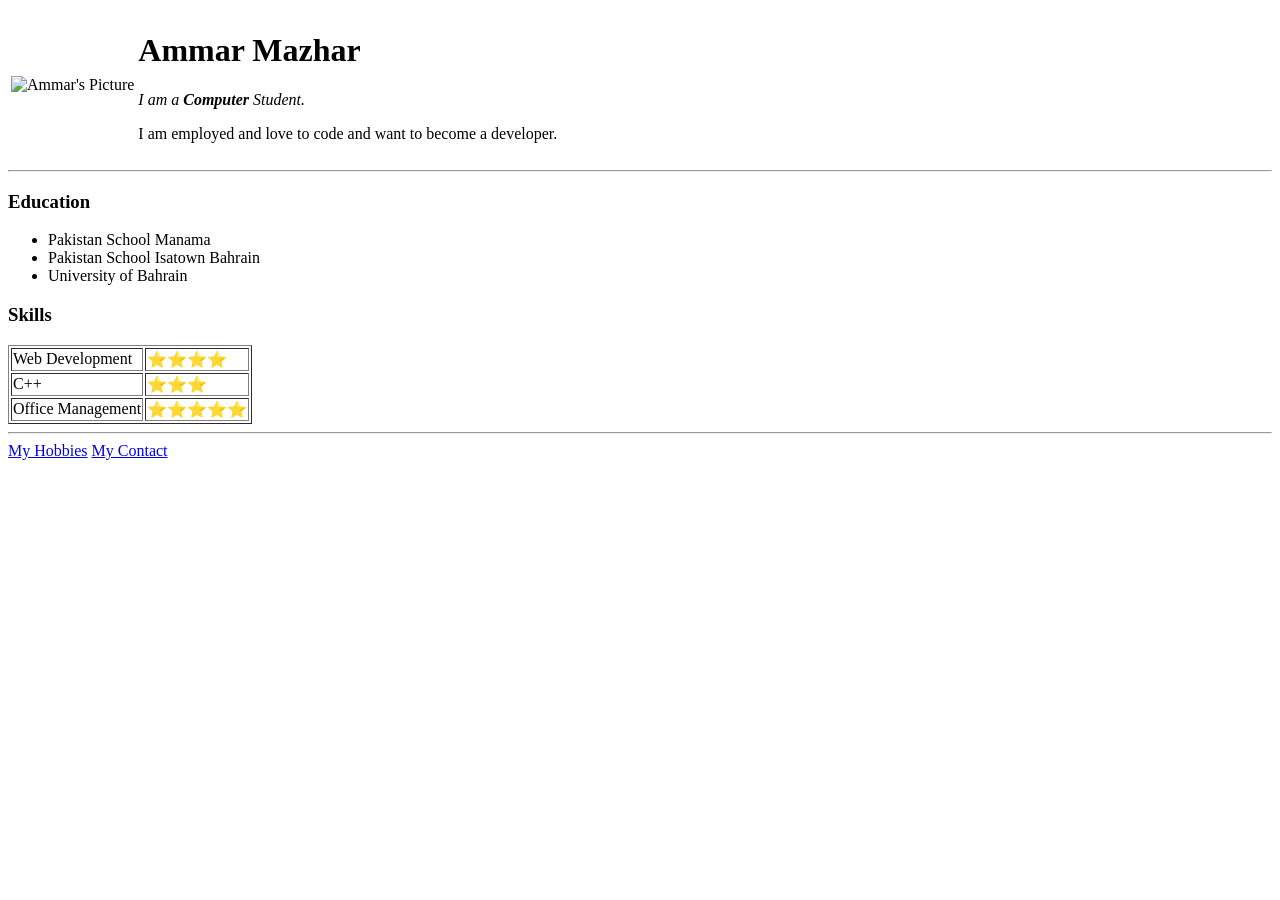
==== index.html @ 7e4cd408 "Added Initial CV files" ====
<!DOCTYPE html>
<html lang="en">

<head>
    <meta charset="UTF-8">
    <meta http-equiv="X-UA-Compatible" content="IE=edge">
    <meta name="viewport" content="width=device-width, initial-scale=1.0">
    <title>Ammar-Personal Site</title>
</head>

<body>
    <table>
        <tr>
            <td><img src="Images\amr.jpg" alt="Ammar's Picture"></td>
            <td>
                <h1>Ammar Mazhar</h1>
                <p><em>I am a <strong>Computer</strong> Student.</em></p>
                <p>I am employed and love to code and want to become a developer.</p>
            </td>
        </tr>
    </table>

    <hr>
    <h3>Education</h3>
    <ul>
        <li>Pakistan School Manama</li>
        <li>Pakistan School Isatown Bahrain</li>
        <li>University of Bahrain</li>
    </ul>

    <h3>Skills</h3>
    <table border="1">
        <tr>
            <td>Web Development</td>
            <td>⭐⭐⭐⭐</td>
        </tr>
        <tr>
            <td>C++</td>
            <td>⭐⭐⭐</td>
        </tr>
        <tr>
            <td>Office Management</td>
            <td>⭐⭐⭐⭐⭐</td>
        </tr>
    </table>
    <hr>
    <a href="#Hobbies.html">My Hobbies</a>
    <a href="#Contact-me.html">My Contact</a>
</body>

</html>
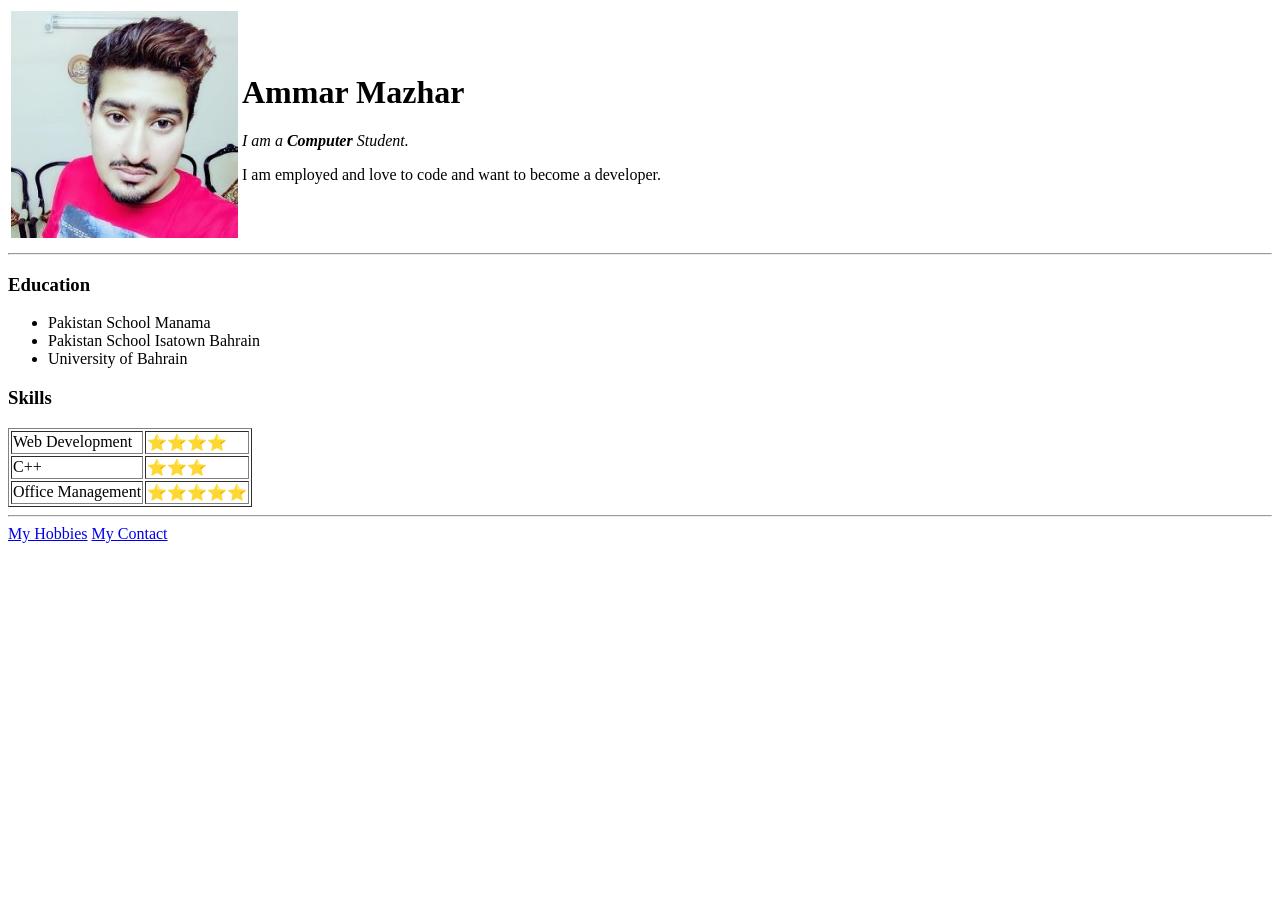
==== commit e53f6236: "Update index.html" ====
--- a/index.html
+++ b/index.html
@@ -11,7 +11,7 @@
 <body>
     <table>
         <tr>
-            <td><img src="Images\amr.jpg" alt="Ammar's Picture"></td>
+            <td><img src="amr.jpg" alt="Ammar's Picture"></td>
             <td>
                 <h1>Ammar Mazhar</h1>
                 <p><em>I am a <strong>Computer</strong> Student.</em></p>
@@ -44,8 +44,8 @@
         </tr>
     </table>
     <hr>
-    <a href="#Hobbies.html">My Hobbies</a>
-    <a href="#Contact-me.html">My Contact</a>
+    <a href="Hobbies.html">My Hobbies</a>
+    <a href="Contact-me.html">My Contact</a>
 </body>
 
-</html>+</html>
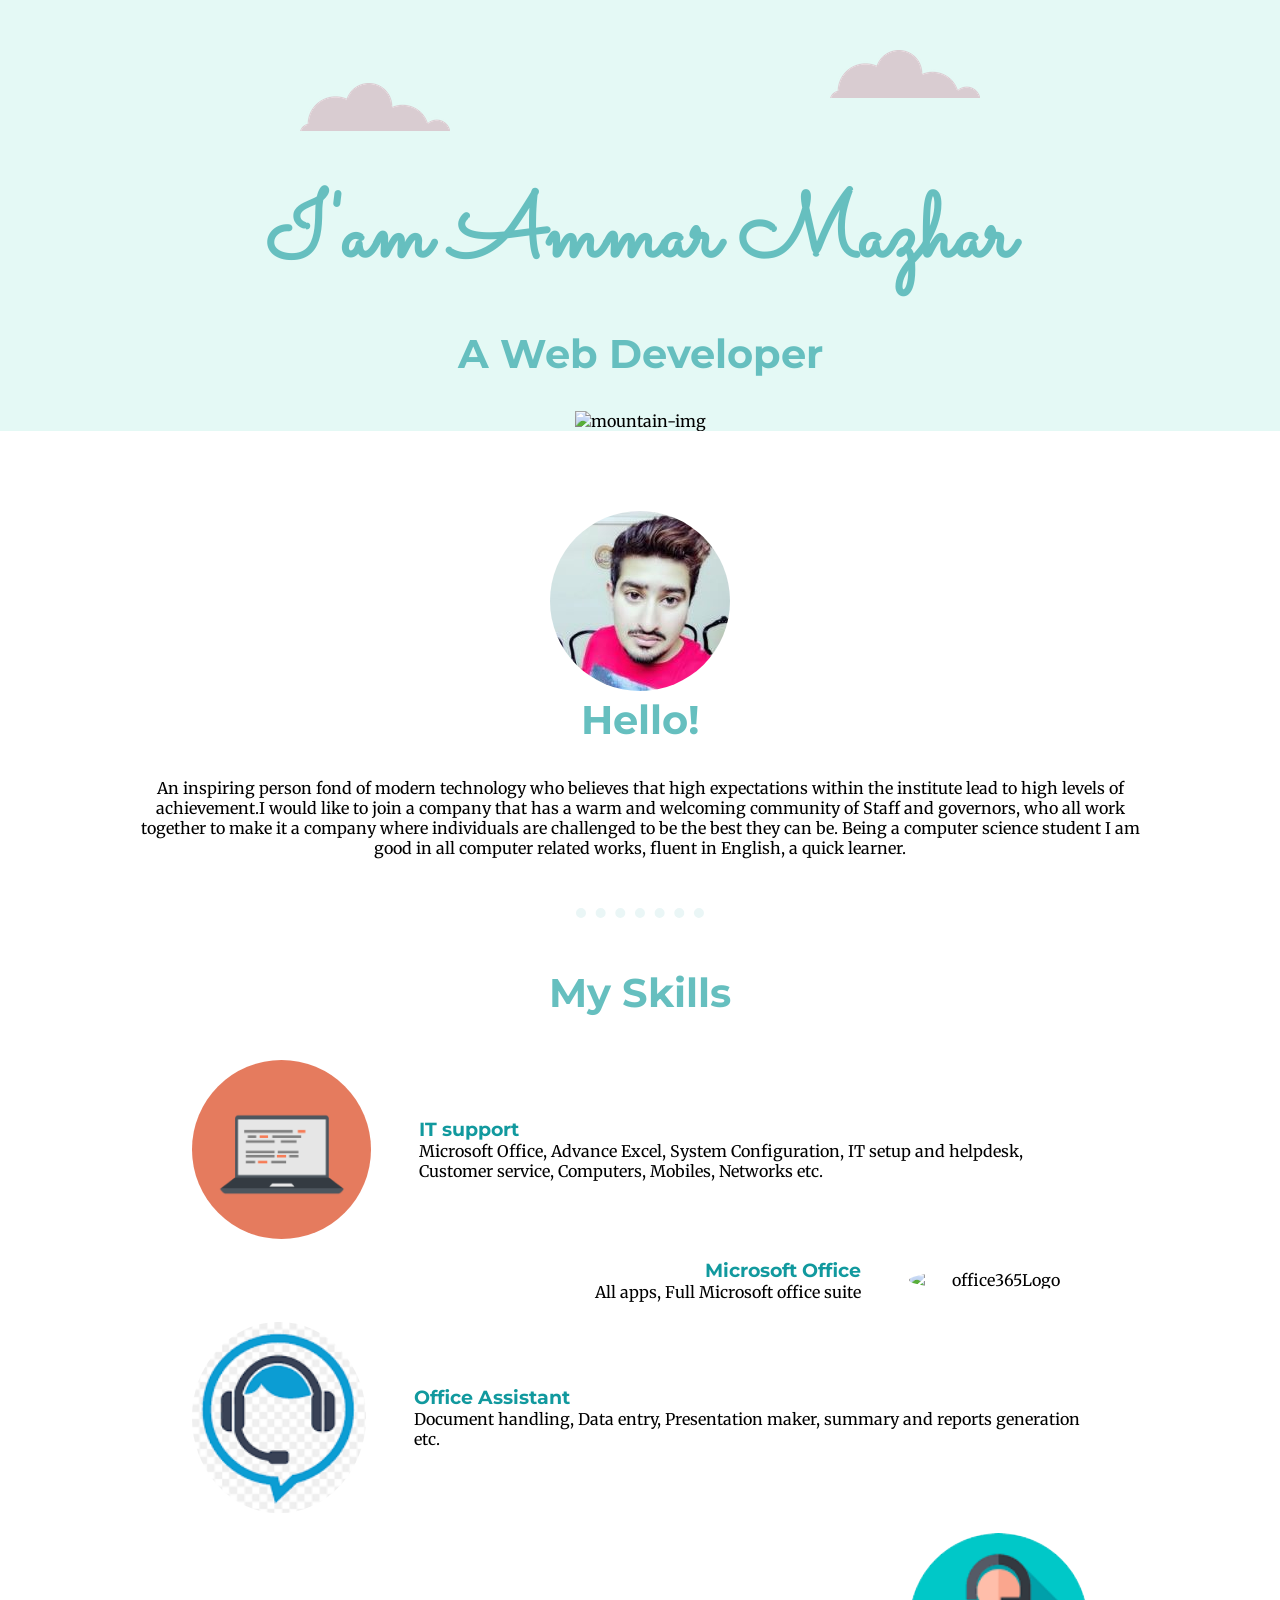
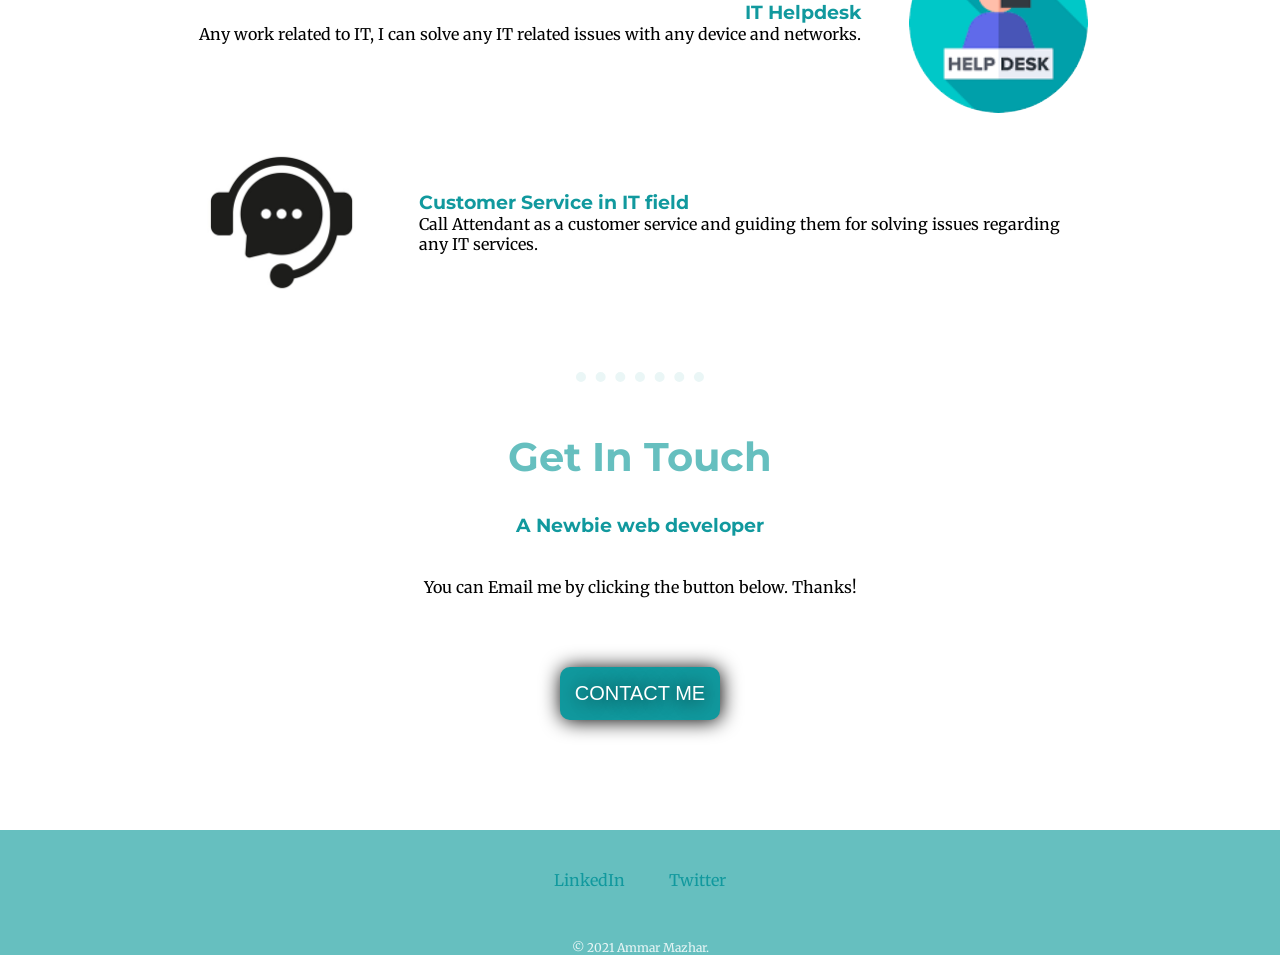
==== commit 833bacb5: "Updated Skills and Images in portfolio page" ====
--- a/index.html
+++ b/index.html
@@ -1,51 +1,123 @@
-<!DOCTYPE html>
-<html lang="en">
-
-<head>
-    <meta charset="UTF-8">
-    <meta http-equiv="X-UA-Compatible" content="IE=edge">
-    <meta name="viewport" content="width=device-width, initial-scale=1.0">
-    <title>Ammar-Personal Site</title>
-</head>
-
-<body>
-    <table>
-        <tr>
-            <td><img src="amr.jpg" alt="Ammar's Picture"></td>
-            <td>
-                <h1>Ammar Mazhar</h1>
-                <p><em>I am a <strong>Computer</strong> Student.</em></p>
-                <p>I am employed and love to code and want to become a developer.</p>
-            </td>
-        </tr>
-    </table>
-
-    <hr>
-    <h3>Education</h3>
-    <ul>
-        <li>Pakistan School Manama</li>
-        <li>Pakistan School Isatown Bahrain</li>
-        <li>University of Bahrain</li>
-    </ul>
-
-    <h3>Skills</h3>
-    <table border="1">
-        <tr>
-            <td>Web Development</td>
-            <td>⭐⭐⭐⭐</td>
-        </tr>
-        <tr>
-            <td>C++</td>
-            <td>⭐⭐⭐</td>
-        </tr>
-        <tr>
-            <td>Office Management</td>
-            <td>⭐⭐⭐⭐⭐</td>
-        </tr>
-    </table>
-    <hr>
-    <a href="Hobbies.html">My Hobbies</a>
-    <a href="Contact-me.html">My Contact</a>
-</body>
-
-</html>
+<!DOCTYPE html>
+<html lang="en">
+  <head>
+    <meta charset="UTF-8" />
+    <meta http-equiv="X-UA-Compatible" content="IE=edge" />
+    <meta name="viewport" content="width=device-width, initial-scale=1.0" />
+    <title>Ammar Mazhar</title>
+    <link rel="stylesheet" href="css/styles.css" />
+    <link rel="icon" src="favicon.ico" />
+    <link rel="preconnect" href="https://fonts.gstatic.com" />
+    <link
+      href="https://fonts.googleapis.com/css2?family=Merriweather:wght@300;400&family=Montserrat:wght@100;300&family=Sacramento&display=swap"
+      rel="stylesheet"
+    />
+  </head>
+
+  <body>
+    <div class="top-div">
+      <img class="top-cloud" src="Images/cloud.png" alt="cloud-img" />
+      <h1>I'am Ammar Mazhar</h1>
+      <h2>A Web Developer</h2>
+      <img class="bottom-cloud" src="Images/cloud.png" alt="cloud-img" />
+      <img src="Images/mountain.png" alt="mountain-img" />
+    </div>
+    <div class="middle-container">
+      <div class="profile">
+        <img class="profile-pic" src="Images\amr.jpg" alt="Profile-picture" />
+        <h2>Hello!</h2>
+        <p class="intro">
+          An inspiring person fond of modern technology who believes that high
+          expectations within the institute lead to high levels of achievement.I
+          would like to join a company that has a warm and welcoming community
+          of Staff and governors, who all work together to make it a company
+          where individuals are challenged to be the best they can be. Being a
+          computer science student I am good in all computer related works,
+          fluent in English, a quick learner.
+        </p>
+      </div>
+      <hr />
+      <div class="skills">
+        <h2>My Skills</h2>
+        <div class="skill-row">
+          <img
+            class="image"
+            src="Images\computer.png"
+            alt="A-computer-Picture"
+          />
+          <div class="Skills_text_group">
+            <h3 class="skills__subheading">IT support</h3>
+            <p>
+              Microsoft Office, Advance Excel, System Configuration, IT setup
+              and helpdesk, Customer service, Computers, Mobiles, Networks etc.
+            </p>
+          </div>
+        </div>
+        <div class="skill-row leftside">
+          <img class="image" src="Images\office.jpeg" alt="office365Logo" />
+          <div class="Skills_text_group_left">
+            <h3 class="skills__subheading">Microsoft Office</h3>
+            <p>All apps, Full Microsoft office suite</p>
+          </div>
+        </div>
+        <div class="skill-row">
+          <img
+            class="image"
+            src="Images\Office_assistant.png"
+            alt="Office_assistant"
+          />
+          <div class="Skills_text_group">
+            <h3 class="skills__subheading">Office Assistant</h3>
+            <p>
+              Document handling, Data entry, Presentation maker, summary and
+              reports generation etc.
+            </p>
+          </div>
+        </div>
+        <div class="skill-row leftside">
+          <img class="image" src="Images\IT_Helpdesk.png" alt="IT_Helpdesk" />
+          <div class="Skills_text_group_left">
+            <h3 class="skills__subheading">IT Helpdesk</h3>
+            <p>
+              Any work related to IT, I can solve any IT related issues with any
+              device and networks.
+            </p>
+          </div>
+        </div>
+        <div class="skill-row">
+          <img
+            class="image"
+            src="Images\Customer_service.jpg"
+            alt="Customer_service"
+          />
+          <div class="Skills_text_group">
+            <h3 class="skills__subheading">Customer Service in IT field</h3>
+            <p>
+              Call Attendant as a customer service and guiding them for solving
+              issues regarding any IT services.
+            </p>
+          </div>
+        </div>
+      </div>
+      <hr />
+      <div class="contact-me">
+        <h2>Get In Touch</h2>
+        <h3>A Newbie web developer</h3>
+        <p class="bottom-msg">
+          You can Email me by clicking the button below. Thanks!
+        </p>
+        <a class="BUTTON" href="mailto:ammar.mazhar72@yahoo.com">CONTACT ME</a>
+      </div>
+    </div>
+
+    <div class="bottom-container">
+      <a
+        class="footer-link"
+        href="https://www.linkedin.com/in/ammar-mazhar-41b33768/"
+        >LinkedIn</a
+      >
+      <a class="footer-link" href="https://twitter.com/amrmzr/">Twitter</a>
+      <p class="footer-note">© 2021 Ammar Mazhar.</p>
+    </div>
+  </body>
+</html>
--- a/css/styles.css
+++ b/css/styles.css
@@ -0,0 +1,170 @@
+body {
+  margin: 0;
+  text-align: center;
+  font-family: "Merriweather", serif;
+  box-sizing: border-box;
+}
+
+.top-div {
+  background-color: #e4f9f5;
+  position: relative;
+  padding-top: 100px;
+}
+
+p {
+  display: block;
+  margin: 0;
+}
+
+h1 {
+  color: #66bfbf;
+  font-size: 5.6rem;
+  margin: 50px auto 0;
+  font-family: "Sacramento", cursive;
+  line-height: 2;
+}
+.Skills_text_group {
+  text-align: left;
+  margin-left: 3rem;
+}
+h2 {
+  color: #66bfbf;
+  margin-top: 0;
+  font-size: 2.5rem;
+  font-family: "Montserrat", sans-serif;
+  font-weight: bolder;
+}
+
+h3 {
+  color: #11999e;
+  font-family: "Montserrat", sans-serif;
+  font-weight: bolder;
+}
+
+.skills__subheading {
+  display: block;
+  margin: 0;
+}
+a {
+  color: #11999e;
+  text-decoration: none;
+}
+
+a:hover {
+  color: #eaf6f6;
+}
+
+.bottom-msg {
+  width: 50%;
+  margin: 40px auto;
+}
+
+.skill-row {
+  display: inline-flex;
+  width: 70%;
+  margin: 10px auto 10px auto;
+  align-items: center;
+}
+
+.image {
+  border-radius: 100%;
+  width: 20%;
+}
+.leftside {
+  flex-direction: row-reverse;
+}
+.Skills_text_group_left {
+  text-align: right;
+  margin-right: 3rem;
+}
+
+.profile-pic {
+  border-radius: 100%;
+}
+
+.middle-container {
+  margin: 80px 0;
+}
+
+.intro {
+  width: 80%;
+  margin: auto;
+}
+
+.bottom-container {
+  background-color: #66bfbf;
+  padding: 40px 0 0;
+}
+
+.footer-link {
+  margin: 40px 20px;
+  color: #11999e;
+}
+
+.footer-note {
+  color: #eaf6f6;
+  margin: 50px auto 5px;
+  font-size: 0.75rem;
+}
+
+.bottom-cloud {
+  position: absolute;
+  left: 300px;
+  bottom: 300px;
+}
+
+.top-cloud {
+  position: absolute;
+  right: 300px;
+  top: 50px;
+}
+
+hr {
+  border-style: none;
+  border-top-style: dotted;
+  color: #eaf6f6;
+  height: 0;
+  width: 10%;
+  border-width: 10px;
+  margin: 50px auto;
+}
+
+.BUTTON {
+  margin: 30px auto;
+  background: #11999e;
+  background-image: -webkit-linear-gradient(top, #11999e);
+  background-image: -moz-linear-gradient(top, #11999e);
+  background-image: -ms-linear-gradient(top, #11999e);
+  background-image: -o-linear-gradient(top, #11999e);
+  background-image: -webkit-gradient(to bottom, #11999e);
+  -webkit-border-radius: 20px;
+  -moz-border-radius: 20px;
+  border-radius: 10px;
+  color: #ffffff;
+  font-family: Arial;
+  font-size: 20px;
+  font-weight: 100;
+  padding: 15px;
+  -webkit-box-shadow: 1px 1px 20px 0 #000000;
+  -moz-box-shadow: 1px 1px 20px 0 #000000;
+  box-shadow: 1px 1px 20px 0 #000000;
+  text-shadow: 1px 1px 20px #000000;
+  border: solid #337fed 0;
+  text-decoration: none;
+  display: inline-block;
+  cursor: pointer;
+  text-align: center;
+}
+
+.BUTTON:hover {
+  background: #57c6ca;
+  background-image: -webkit-linear-gradient(top, #57c6ca, #57c6ca);
+  background-image: -moz-linear-gradient(top, #57c6ca, #57c6ca);
+  background-image: -ms-linear-gradient(top, #57c6ca, #57c6ca);
+  background-image: -o-linear-gradient(top, #57c6ca, #57c6ca);
+  background-image: -webkit-gradient(to bottom, #57c6ca, #57c6ca);
+  -webkit-border-radius: 10px;
+  -moz-border-radius: 10px;
+  border-radius: 10px;
+  text-decoration: none;
+}
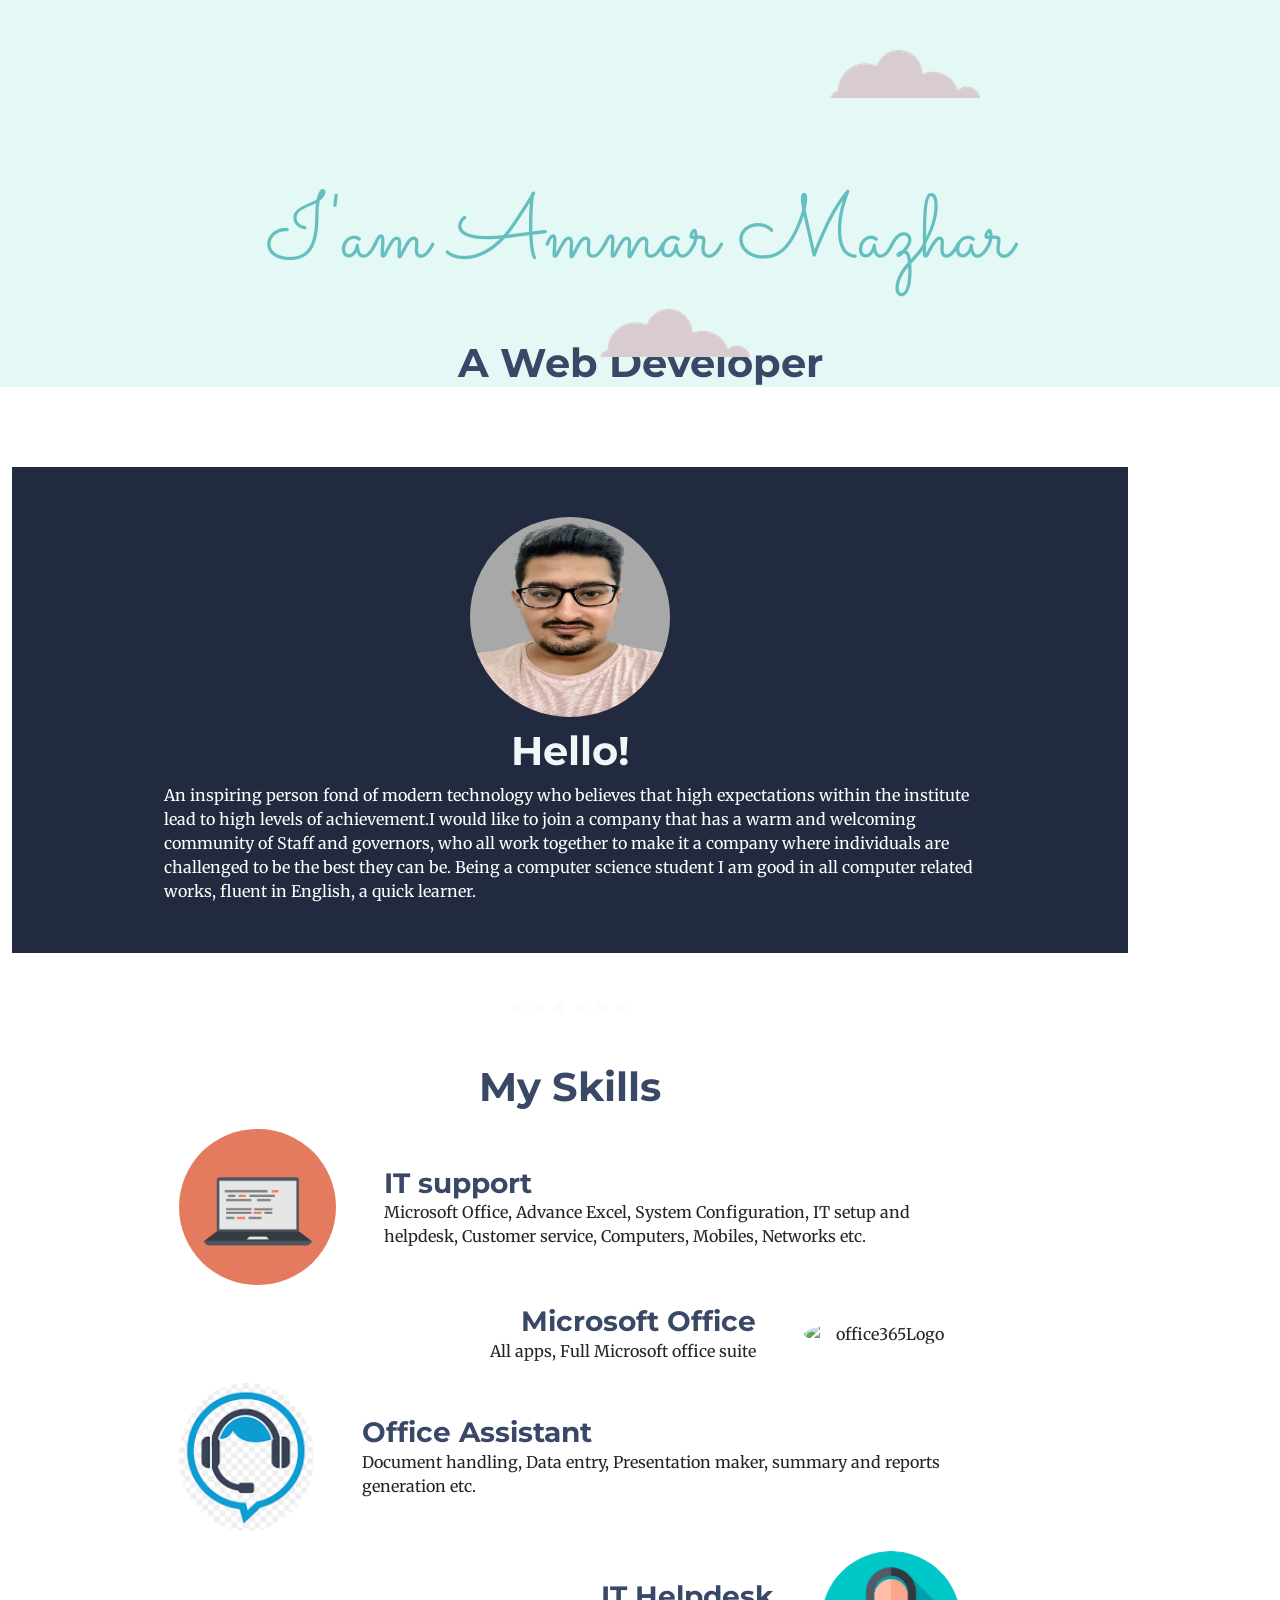
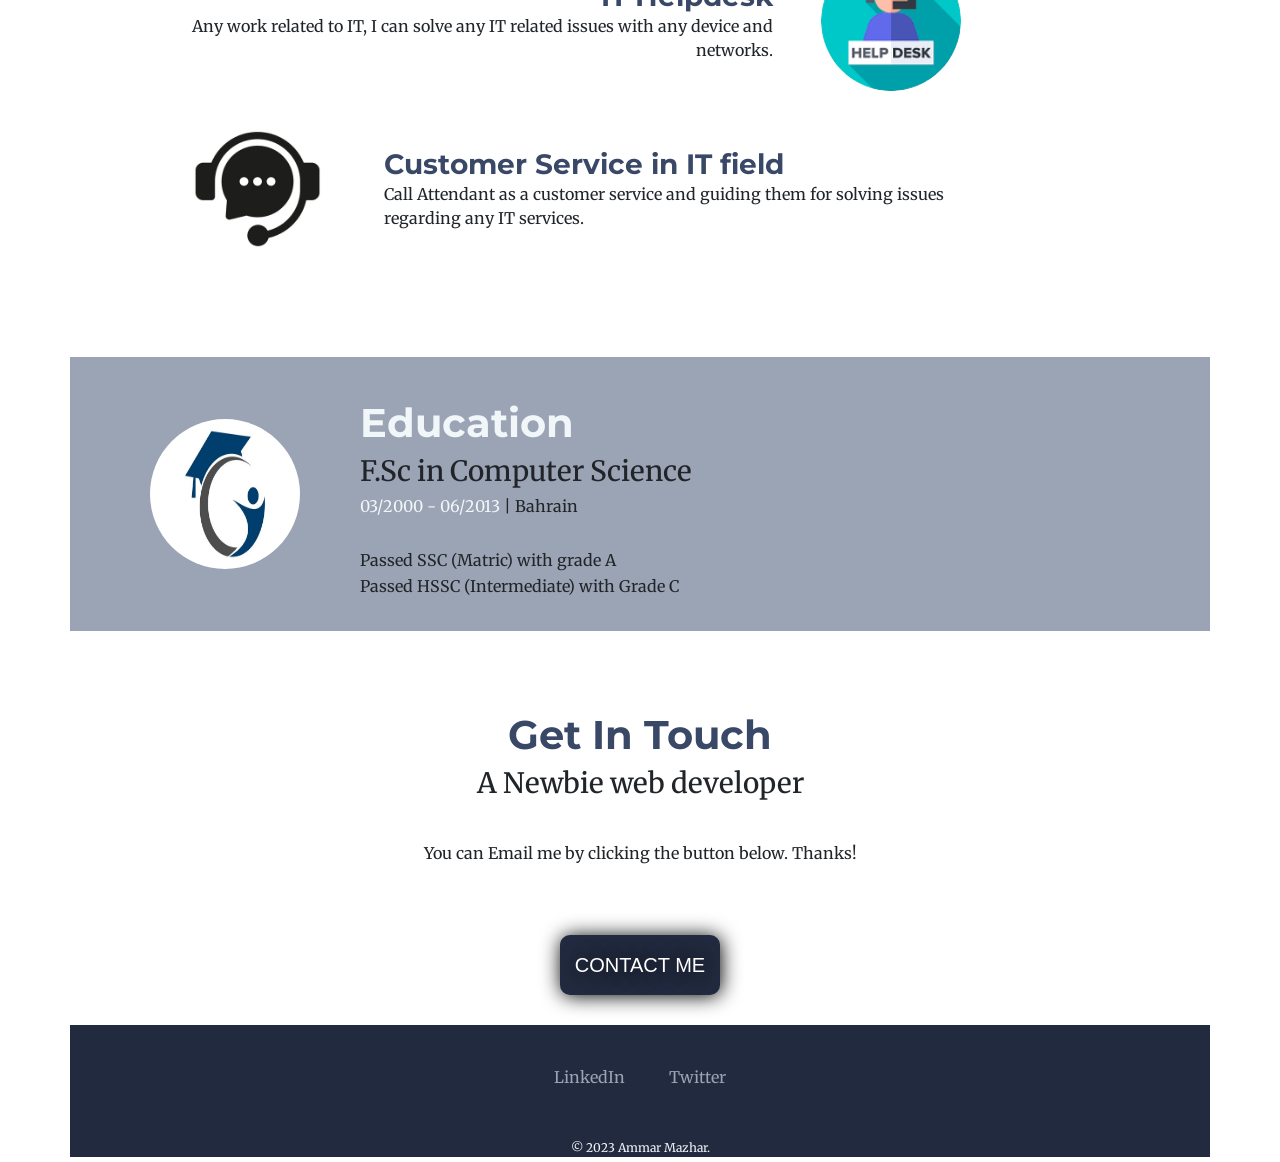
==== commit 406e6239: "update portfolio for mobile responsive devices" ====
--- a/index.html
+++ b/index.html
@@ -3,28 +3,32 @@
   <head>
     <meta charset="UTF-8" />
     <meta http-equiv="X-UA-Compatible" content="IE=edge" />
-    <meta name="viewport" content="width=device-width, initial-scale=1.0" />
+    <meta name="viewport" content="width=device-width, initial-scale=1" />
     <title>Ammar Mazhar</title>
-    <link rel="stylesheet" href="css/styles.css" />
     <link rel="icon" src="favicon.ico" />
     <link rel="preconnect" href="https://fonts.gstatic.com" />
     <link
       href="https://fonts.googleapis.com/css2?family=Merriweather:wght@300;400&family=Montserrat:wght@100;300&family=Sacramento&display=swap"
       rel="stylesheet"
     />
+    <link
+      href="https://cdn.jsdelivr.net/npm/bootstrap@5.3.0-alpha3/dist/css/bootstrap.min.css"
+      rel="stylesheet"
+      integrity="sha384-KK94CHFLLe+nY2dmCWGMq91rCGa5gtU4mk92HdvYe+M/SXH301p5ILy+dN9+nJOZ"
+      crossorigin="anonymous"
+    />
+    <link rel="stylesheet" href="css/styles.css" />
   </head>
-
   <body>
     <div class="top-div">
       <img class="top-cloud" src="Images/cloud.png" alt="cloud-img" />
       <h1>I'am Ammar Mazhar</h1>
       <h2>A Web Developer</h2>
       <img class="bottom-cloud" src="Images/cloud.png" alt="cloud-img" />
-      <img src="Images/mountain.png" alt="mountain-img" />
     </div>
-    <div class="middle-container">
+    <div class="middle-container container">
       <div class="profile">
-        <img class="profile-pic" src="Images\amr.jpg" alt="Profile-picture" />
+        <img class="profile-pic" src="Images\amr.png" alt="Profile-picture" />
         <h2>Hello!</h2>
         <p class="intro">
           An inspiring person fond of modern technology who believes that high
@@ -37,7 +41,7 @@
         </p>
       </div>
       <hr />
-      <div class="skills">
+      <div class="skills" id="skill">
         <h2>My Skills</h2>
         <div class="skill-row">
           <img
@@ -99,25 +103,41 @@
           </div>
         </div>
       </div>
-      <hr />
-      <div class="contact-me">
-        <h2>Get In Touch</h2>
-        <h3>A Newbie web developer</h3>
-        <p class="bottom-msg">
-          You can Email me by clicking the button below. Thanks!
+    </div>
+    <div class="third-container container">
+      <img class="edu_img" src="Images/edu.jpg" alt="education-degree" />
+      <div class="education container">
+        <h2>Education</h2>
+        <h3>F.Sc in Computer Science</h3>
+        <p class="date_period">
+          <span class="colored-text">03/2000 - 06/2013</span> | Bahrain
         </p>
-        <a class="BUTTON" href="mailto:ammar.mazhar72@yahoo.com">CONTACT ME</a>
+        <p class="sc">Passed SSC (Matric) with grade A</p>
+        <p class="sc">Passed HSSC (Intermediate) with Grade C</p>
       </div>
     </div>
-
-    <div class="bottom-container">
+    <div class="experience container"></div>
+    <div class="contact-me">
+      <h2>Get In Touch</h2>
+      <h3>A Newbie web developer</h3>
+      <p class="bottom-msg">
+        You can Email me by clicking the button below. Thanks!
+      </p>
+      <a class="BUTTON" href="mailto:ammar.mazhar72@yahoo.com">CONTACT ME</a>
+    </div>
+    <div class="bottom-container container">
       <a
         class="footer-link"
         href="https://www.linkedin.com/in/ammar-mazhar-41b33768/"
         >LinkedIn</a
       >
       <a class="footer-link" href="https://twitter.com/amrmzr/">Twitter</a>
-      <p class="footer-note">© 2021 Ammar Mazhar.</p>
+      <p class="footer-note">© 2023 Ammar Mazhar.</p>
     </div>
+    <script
+      src="https://cdn.jsdelivr.net/npm/bootstrap@5.3.0-alpha3/dist/js/bootstrap.bundle.min.js"
+      integrity="sha384-ENjdO4Dr2bkBIFxQpeoTz1HIcje39Wm4jDKdf19U8gI4ddQ3GYNS7NTKfAdVQSZe"
+      crossorigin="anonymous"
+    ></script>
   </body>
 </html>
--- a/css/styles.css
+++ b/css/styles.css
@@ -11,7 +11,7 @@
   padding-top: 100px;
 }
 
-p {
+.skill-row p {
   display: block;
   margin: 0;
 }
@@ -27,16 +27,22 @@
   text-align: left;
   margin-left: 3rem;
 }
+.profile {
+  background-color: #212a3e;
+  padding: 50px;
+}
 h2 {
-  color: #66bfbf;
-  margin-top: 0;
+  color: #394867;
+  margin-top: 10px;
   font-size: 2.5rem;
   font-family: "Montserrat", sans-serif;
   font-weight: bolder;
 }
-
-h3 {
-  color: #11999e;
+.profile > h2 {
+  color: #f1f6f9;
+}
+
+.skill-row h3 {
   font-family: "Montserrat", sans-serif;
   font-weight: bolder;
 }
@@ -44,9 +50,10 @@
 .skills__subheading {
   display: block;
   margin: 0;
+  color: #394867;
 }
 a {
-  color: #11999e;
+  color: #394867;
   text-decoration: none;
 }
 
@@ -80,37 +87,77 @@
 
 .profile-pic {
   border-radius: 100%;
+  width: 200px;
+  height: 200px;
 }
 
 .middle-container {
   margin: 80px 0;
 }
-
+.third-container {
+  background-color: #9ba4b5;
+  margin: 80px auto;
+  display: flex;
+  align-items: center;
+  justify-content: center;
+  padding: 2rem;
+}
+.third-container h2 {
+  color: #f1f6f9;
+  width: 100%;
+}
+
+.date_period {
+  margin-bottom: 2rem;
+  line-height: 1.2;
+}
+.education {
+  text-align: left;
+}
+.edu_img {
+  width: 150px;
+  height: 150px;
+  border-radius: 100%;
+  margin: 0 3rem;
+}
+@media (max-width: 460px) {
+  .edu_img {
+    margin: 0 0.5rem;
+  }
+}
+.sc {
+  margin: 0.1rem 0;
+}
 .intro {
   width: 80%;
   margin: auto;
+  color: #fff;
+  text-align: left;
 }
 
 .bottom-container {
-  background-color: #66bfbf;
+  background-color: #212a3e;
   padding: 40px 0 0;
 }
 
+.colored-text {
+  color: #f1f6f9;
+}
 .footer-link {
   margin: 40px 20px;
-  color: #11999e;
+  color: #9ba4b5;
 }
 
 .footer-note {
-  color: #eaf6f6;
+  color: #f1f6f9;
   margin: 50px auto 5px;
   font-size: 0.75rem;
 }
 
 .bottom-cloud {
   position: absolute;
-  left: 300px;
-  bottom: 300px;
+  left: 600px;
+  bottom: 30px;
 }
 
 .top-cloud {
@@ -118,11 +165,16 @@
   right: 300px;
   top: 50px;
 }
-
+@media (max-width: 720px) {
+  .bottom-cloud,
+  .top-cloud {
+    display: none;
+  }
+}
 hr {
   border-style: none;
   border-top-style: dotted;
-  color: #eaf6f6;
+  color: #f1f6f9;
   height: 0;
   width: 10%;
   border-width: 10px;
@@ -131,16 +183,16 @@
 
 .BUTTON {
   margin: 30px auto;
-  background: #11999e;
-  background-image: -webkit-linear-gradient(top, #11999e);
-  background-image: -moz-linear-gradient(top, #11999e);
-  background-image: -ms-linear-gradient(top, #11999e);
-  background-image: -o-linear-gradient(top, #11999e);
-  background-image: -webkit-gradient(to bottom, #11999e);
+  background: #212a3e;
+  background-image: -webkit-linear-gradient(top, #212a3e);
+  background-image: -moz-linear-gradient(top, #212a3e);
+  background-image: -ms-linear-gradient(top, #212a3e);
+  background-image: -o-linear-gradient(top, #212a3e);
+  background-image: -webkit-gradient(to bottom, #212a3e);
   -webkit-border-radius: 20px;
   -moz-border-radius: 20px;
   border-radius: 10px;
-  color: #ffffff;
+  color: #fff;
   font-family: Arial;
   font-size: 20px;
   font-weight: 100;
@@ -149,7 +201,7 @@
   -moz-box-shadow: 1px 1px 20px 0 #000000;
   box-shadow: 1px 1px 20px 0 #000000;
   text-shadow: 1px 1px 20px #000000;
-  border: solid #337fed 0;
+  border: solid #212a3e 0;
   text-decoration: none;
   display: inline-block;
   cursor: pointer;
@@ -157,12 +209,12 @@
 }
 
 .BUTTON:hover {
-  background: #57c6ca;
-  background-image: -webkit-linear-gradient(top, #57c6ca, #57c6ca);
-  background-image: -moz-linear-gradient(top, #57c6ca, #57c6ca);
-  background-image: -ms-linear-gradient(top, #57c6ca, #57c6ca);
-  background-image: -o-linear-gradient(top, #57c6ca, #57c6ca);
-  background-image: -webkit-gradient(to bottom, #57c6ca, #57c6ca);
+  background: #9ba4b5;
+  background-image: -webkit-linear-gradient(top, #9ba4b5, #9ba4b5);
+  background-image: -moz-linear-gradient(top, #9ba4b5, #9ba4b5);
+  background-image: -ms-linear-gradient(top, #9ba4b5, #9ba4b5);
+  background-image: -o-linear-gradient(top, #9ba4b5, #9ba4b5);
+  background-image: -webkit-gradient(to bottom, #9ba4b5, #9ba4b5);
   -webkit-border-radius: 10px;
   -moz-border-radius: 10px;
   border-radius: 10px;
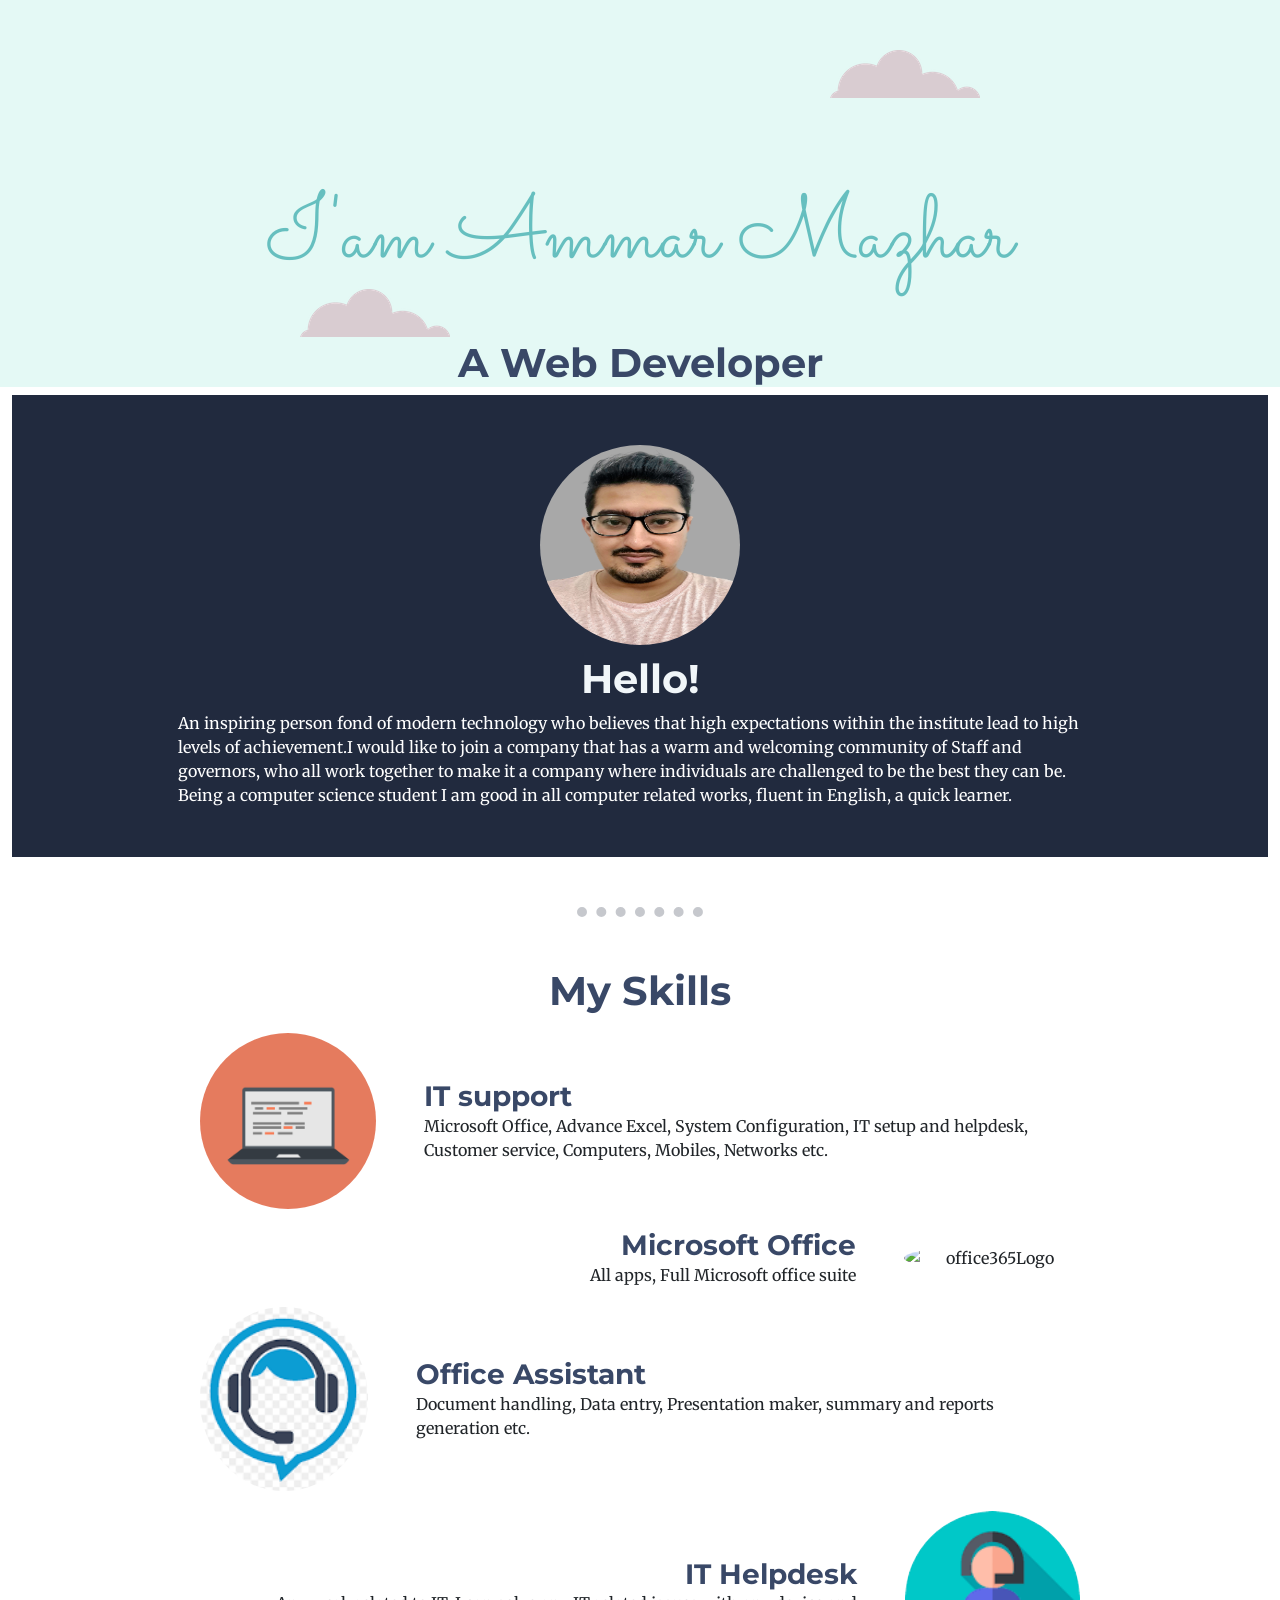
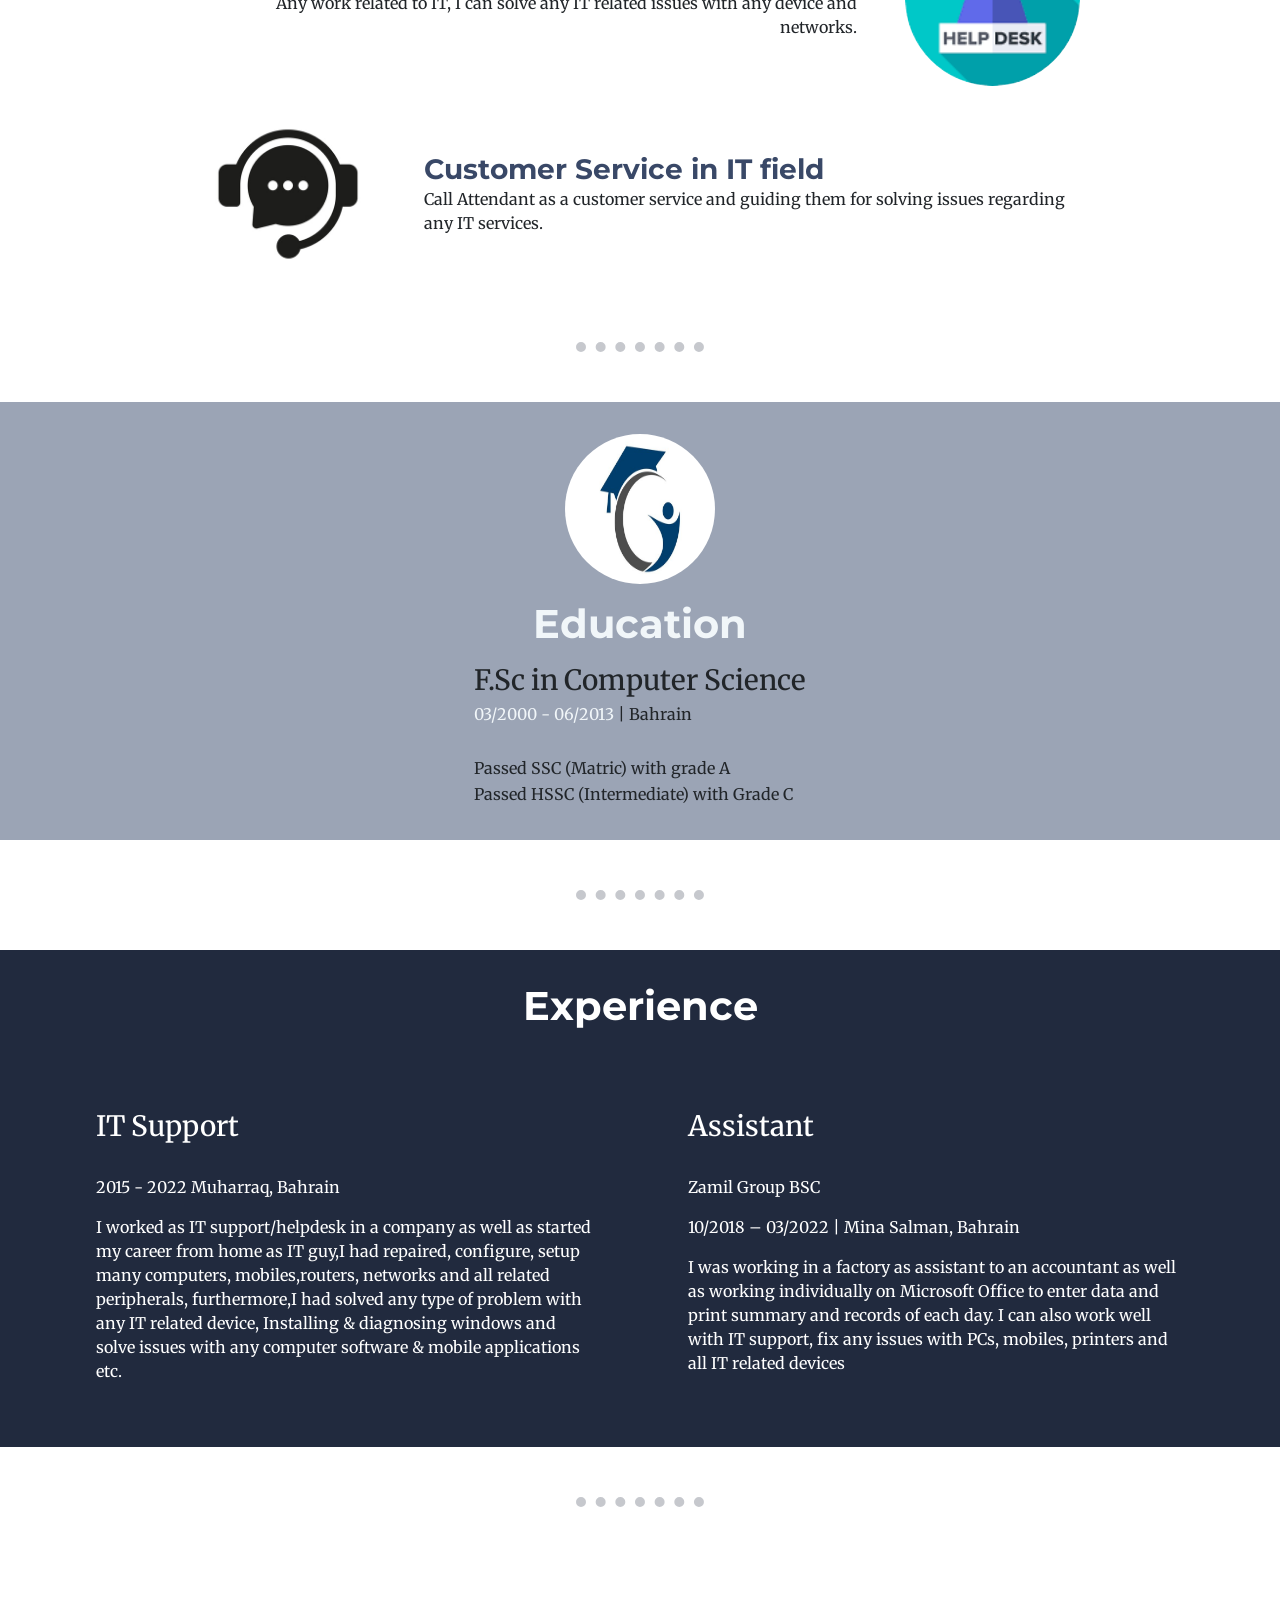
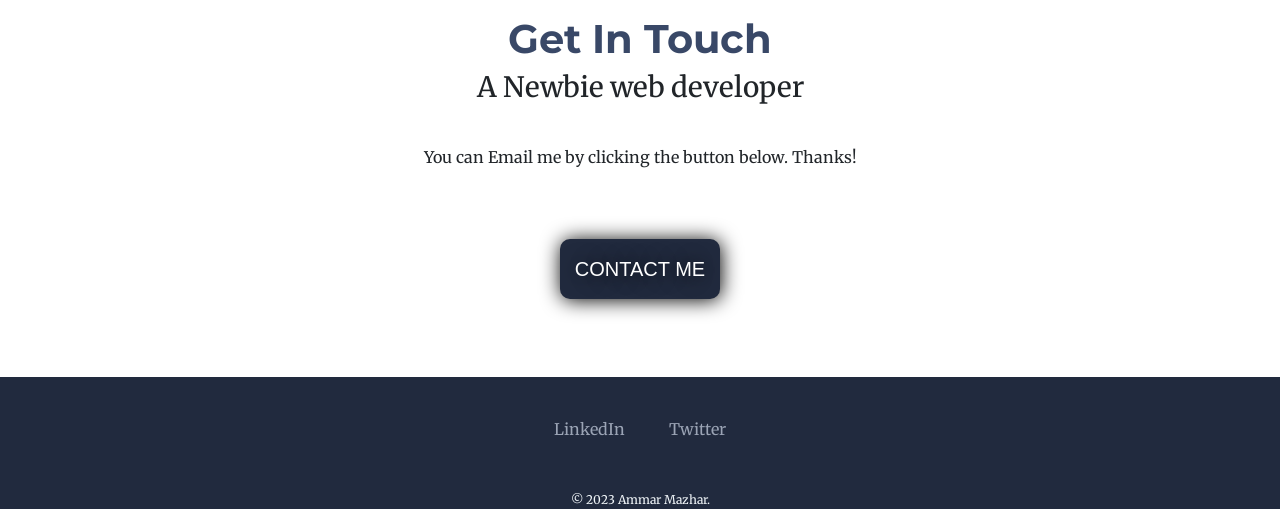
==== commit 28cfe02b: "Update CV with more details and update responsive design" ====
--- a/index.html
+++ b/index.html
@@ -26,7 +26,7 @@
       <h2>A Web Developer</h2>
       <img class="bottom-cloud" src="Images/cloud.png" alt="cloud-img" />
     </div>
-    <div class="middle-container container">
+    <div class="middle-container container-fluid">
       <div class="profile">
         <img class="profile-pic" src="Images\amr.png" alt="Profile-picture" />
         <h2>Hello!</h2>
@@ -104,10 +104,11 @@
         </div>
       </div>
     </div>
-    <div class="third-container container">
+    <hr />
+    <div class="third-container container-fluid">
       <img class="edu_img" src="Images/edu.jpg" alt="education-degree" />
-      <div class="education container">
-        <h2>Education</h2>
+      <h2>Education</h2>
+      <div class="education">
         <h3>F.Sc in Computer Science</h3>
         <p class="date_period">
           <span class="colored-text">03/2000 - 06/2013</span> | Bahrain
@@ -116,7 +117,38 @@
         <p class="sc">Passed HSSC (Intermediate) with Grade C</p>
       </div>
     </div>
-    <div class="experience container"></div>
+    <hr />
+    <div class="experience">
+      <h2>Experience</h2>
+      <div class="container-exp">
+        <div class="exp_group">
+          <h3>IT Support</h3>
+          <p>2015 - 2022 Muharraq, Bahrain</p>
+          <p>
+            I worked as IT support/helpdesk in a company as well as started my
+            career from home as IT guy,I had repaired, configure, setup many
+            computers, mobiles,routers, networks and all related peripherals,
+            furthermore,I had solved any type of problem with any IT related
+            device, Installing & diagnosing windows and solve issues with any
+            computer software & mobile applications etc.
+          </p>
+        </div>
+
+        <div class="exp_group">
+          <h3>Assistant</h3>
+          <p>Zamil Group BSC</p>
+          <p>10/2018 – 03/2022 | Mina Salman, Bahrain</p>
+          <p>
+            I was working in a factory as assistant to an accountant as well as
+            working individually on Microsoft Office to enter data and print
+            summary and records of each day. I can also work well with IT
+            support, fix any issues with PCs, mobiles, printers and all IT
+            related devices
+          </p>
+        </div>
+      </div>
+    </div>
+    <hr />
     <div class="contact-me">
       <h2>Get In Touch</h2>
       <h3>A Newbie web developer</h3>
@@ -125,7 +157,7 @@
       </p>
       <a class="BUTTON" href="mailto:ammar.mazhar72@yahoo.com">CONTACT ME</a>
     </div>
-    <div class="bottom-container container">
+    <div class="bottom-container container-fluid">
       <a
         class="footer-link"
         href="https://www.linkedin.com/in/ammar-mazhar-41b33768/"
--- a/css/styles.css
+++ b/css/styles.css
@@ -4,18 +4,27 @@
   font-family: "Merriweather", serif;
   box-sizing: border-box;
 }
-
 .top-div {
   background-color: #e4f9f5;
   position: relative;
   padding-top: 100px;
 }
-
-.skill-row p {
-  display: block;
-  margin: 0;
-}
-
+.bottom-cloud {
+  position: absolute;
+  left: 300px;
+  bottom: 50px;
+}
+.top-cloud {
+  position: absolute;
+  right: 300px;
+  top: 50px;
+}
+@media (max-width: 720px) {
+  .bottom-cloud,
+  .top-cloud {
+    display: none;
+  }
+}
 h1 {
   color: #66bfbf;
   font-size: 5.6rem;
@@ -23,13 +32,11 @@
   font-family: "Sacramento", cursive;
   line-height: 2;
 }
-.Skills_text_group {
-  text-align: left;
-  margin-left: 3rem;
-}
-.profile {
-  background-color: #212a3e;
-  padding: 50px;
+@media (max-width: 476px) {
+  h1 {
+    font-size: 3.3rem;
+    line-height: 1.5;
+  }
 }
 h2 {
   color: #394867;
@@ -38,41 +45,47 @@
   font-family: "Montserrat", sans-serif;
   font-weight: bolder;
 }
+.profile {
+  background-color: #212a3e;
+  padding: 50px;
+}
+.profile-pic {
+  border-radius: 100%;
+  width: 200px;
+  height: 200px;
+}
+.intro {
+  width: 80%;
+  margin: auto;
+  color: #fff;
+  text-align: left;
+}
 .profile > h2 {
   color: #f1f6f9;
 }
-
-.skill-row h3 {
-  font-family: "Montserrat", sans-serif;
-  font-weight: bolder;
-}
-
-.skills__subheading {
+.skill-row p {
   display: block;
   margin: 0;
-  color: #394867;
-}
-a {
-  color: #394867;
-  text-decoration: none;
-}
-
-a:hover {
-  color: #eaf6f6;
-}
-
-.bottom-msg {
-  width: 50%;
-  margin: 40px auto;
-}
-
+}
 .skill-row {
   display: inline-flex;
   width: 70%;
   margin: 10px auto 10px auto;
   align-items: center;
 }
-
+.Skills_text_group {
+  text-align: left;
+  margin-left: 3rem;
+}
+.skill-row h3 {
+  font-family: "Montserrat", sans-serif;
+  font-weight: bolder;
+}
+.skills__subheading {
+  display: block;
+  margin: 0;
+  color: #394867;
+}
 .image {
   border-radius: 100%;
   width: 20%;
@@ -84,103 +97,115 @@
   text-align: right;
   margin-right: 3rem;
 }
-
-.profile-pic {
-  border-radius: 100%;
-  width: 200px;
-  height: 200px;
-}
-
-.middle-container {
-  margin: 80px 0;
-}
 .third-container {
   background-color: #9ba4b5;
-  margin: 80px auto;
-  display: flex;
+  display: flex;
+  flex-direction: column;
   align-items: center;
   justify-content: center;
   padding: 2rem;
 }
+.third-container h2,
+.colored-text {
+  color: #f1f6f9;
+}
+.education {
+  text-align: left;
+}
 .third-container h2 {
-  color: #f1f6f9;
-  width: 100%;
-}
-
+  margin: 1rem auto;
+}
 .date_period {
   margin-bottom: 2rem;
   line-height: 1.2;
-}
-.education {
-  text-align: left;
 }
 .edu_img {
   width: 150px;
   height: 150px;
   border-radius: 100%;
-  margin: 0 3rem;
-}
-@media (max-width: 460px) {
-  .edu_img {
-    margin: 0 0.5rem;
-  }
 }
 .sc {
   margin: 0.1rem 0;
 }
-.intro {
-  width: 80%;
-  margin: auto;
-  color: #fff;
-  text-align: left;
-}
-
+.experience {
+  background-color: #212a3e;
+  display: flex;
+  color: #fff;
+  flex-direction: column;
+  align-items: center;
+  text-align: left;
+}
+.container-exp {
+  display: flex;
+  flex-direction: row;
+  justify-content: center;
+  align-items: start;
+  padding: 3rem;
+}
+.experience h2 {
+  color: #fff;
+  margin: 0px auto;
+  padding: 2rem;
+}
+.exp_group {
+  display: flex;
+  flex-direction: column;
+  width: 50%;
+  margin: 0 3rem;
+}
+@media (max-width: 476px) {
+  .exp_group {
+    margin: 2rem auto;
+    width: 100%;
+  }
+}
+.exp_group h3 {
+  margin-bottom: 2rem;
+}
+@media (max-width: 720px) {
+  .experience {
+    flex-direction: column;
+  }
+  .container-exp {
+    flex-direction: column;
+  }
+}
 .bottom-container {
   background-color: #212a3e;
   padding: 40px 0 0;
 }
-
-.colored-text {
-  color: #f1f6f9;
+.bottom-msg {
+  width: 50%;
+  margin: 40px auto;
+}
+.contact-me {
+  padding: 3rem;
 }
 .footer-link {
   margin: 40px 20px;
   color: #9ba4b5;
 }
-
 .footer-note {
   color: #f1f6f9;
   margin: 50px auto 5px;
   font-size: 0.75rem;
 }
-
-.bottom-cloud {
-  position: absolute;
-  left: 600px;
-  bottom: 30px;
-}
-
-.top-cloud {
-  position: absolute;
-  right: 300px;
-  top: 50px;
-}
-@media (max-width: 720px) {
-  .bottom-cloud,
-  .top-cloud {
-    display: none;
-  }
+a {
+  color: #394867;
+  text-decoration: none;
+}
+a:hover {
+  color: #eaf6f6;
 }
 hr {
   border-style: none;
   border-top-style: dotted;
-  color: #f1f6f9;
+  color: #212a3e;
   height: 0;
   width: 10%;
   border-width: 10px;
   margin: 50px auto;
 }
-
 .BUTTON {
   margin: 30px auto;
   background: #212a3e;
@@ -207,7 +232,6 @@
   cursor: pointer;
   text-align: center;
 }
-
 .BUTTON:hover {
   background: #9ba4b5;
   background-image: -webkit-linear-gradient(top, #9ba4b5, #9ba4b5);
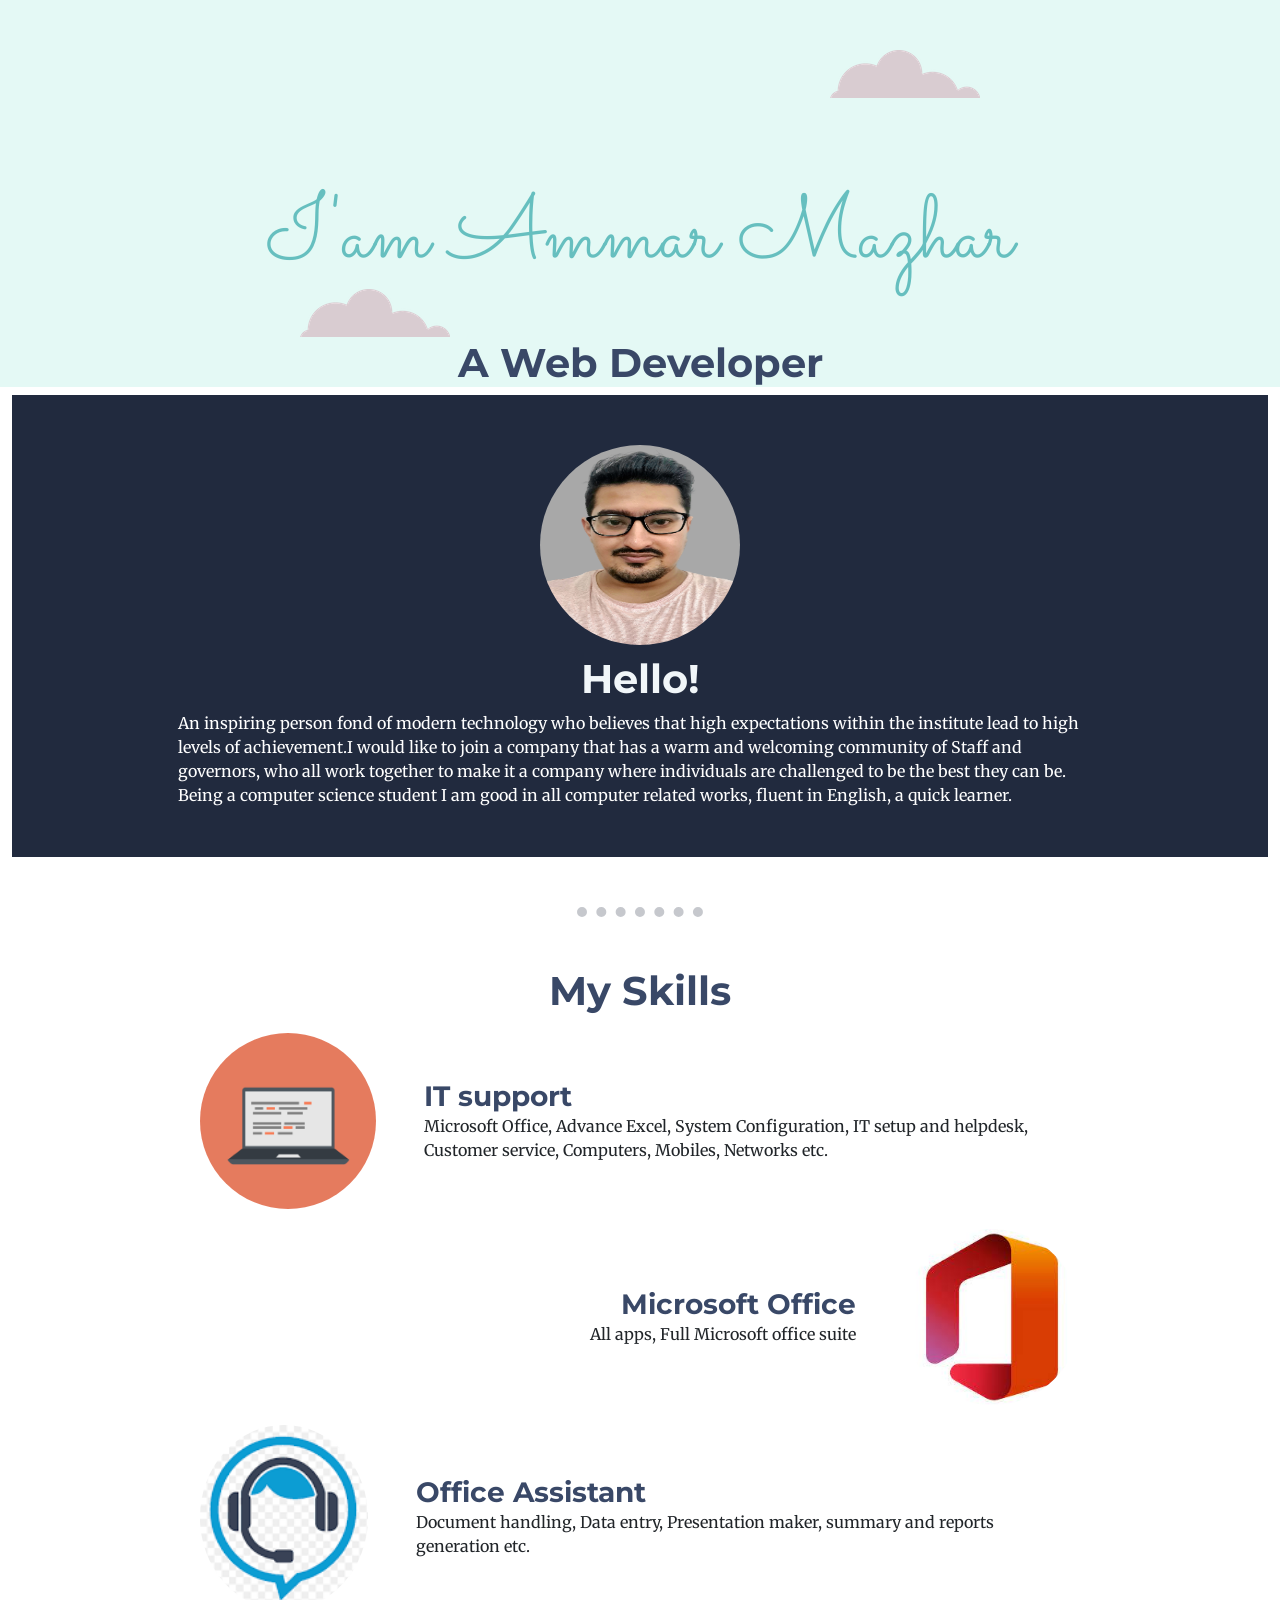
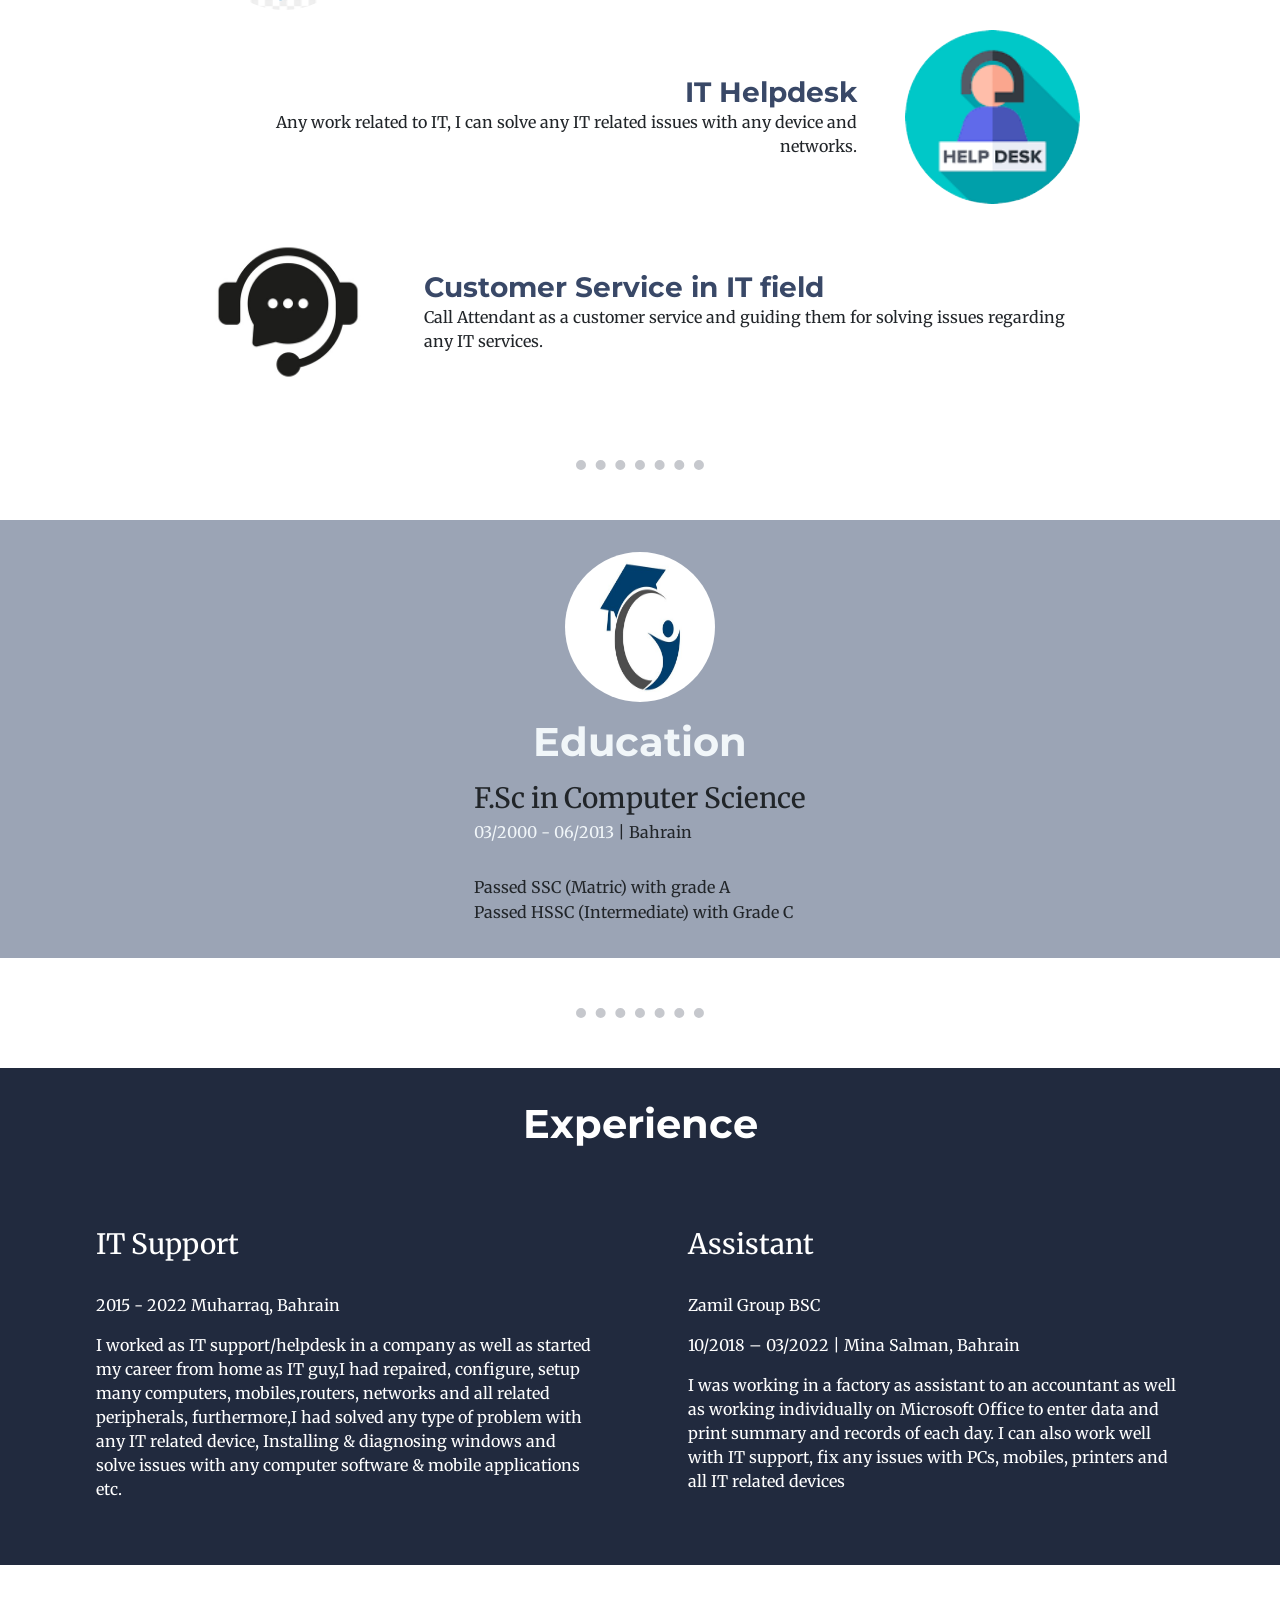
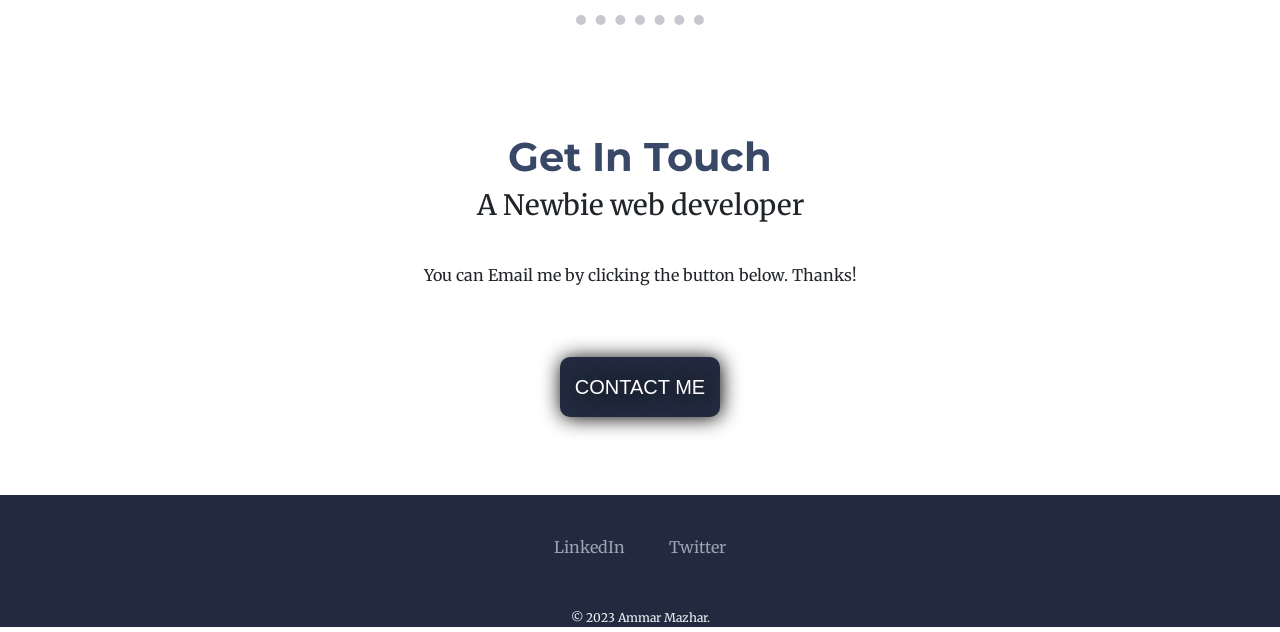
==== commit 0115d04a: "Update index.html" ====
--- a/index.html
+++ b/index.html
@@ -58,7 +58,7 @@
           </div>
         </div>
         <div class="skill-row leftside">
-          <img class="image" src="Images\office.jpeg" alt="office365Logo" />
+          <img class="image" src="Images\Office.jpeg" alt="office365Logo" />
           <div class="Skills_text_group_left">
             <h3 class="skills__subheading">Microsoft Office</h3>
             <p>All apps, Full Microsoft office suite</p>
